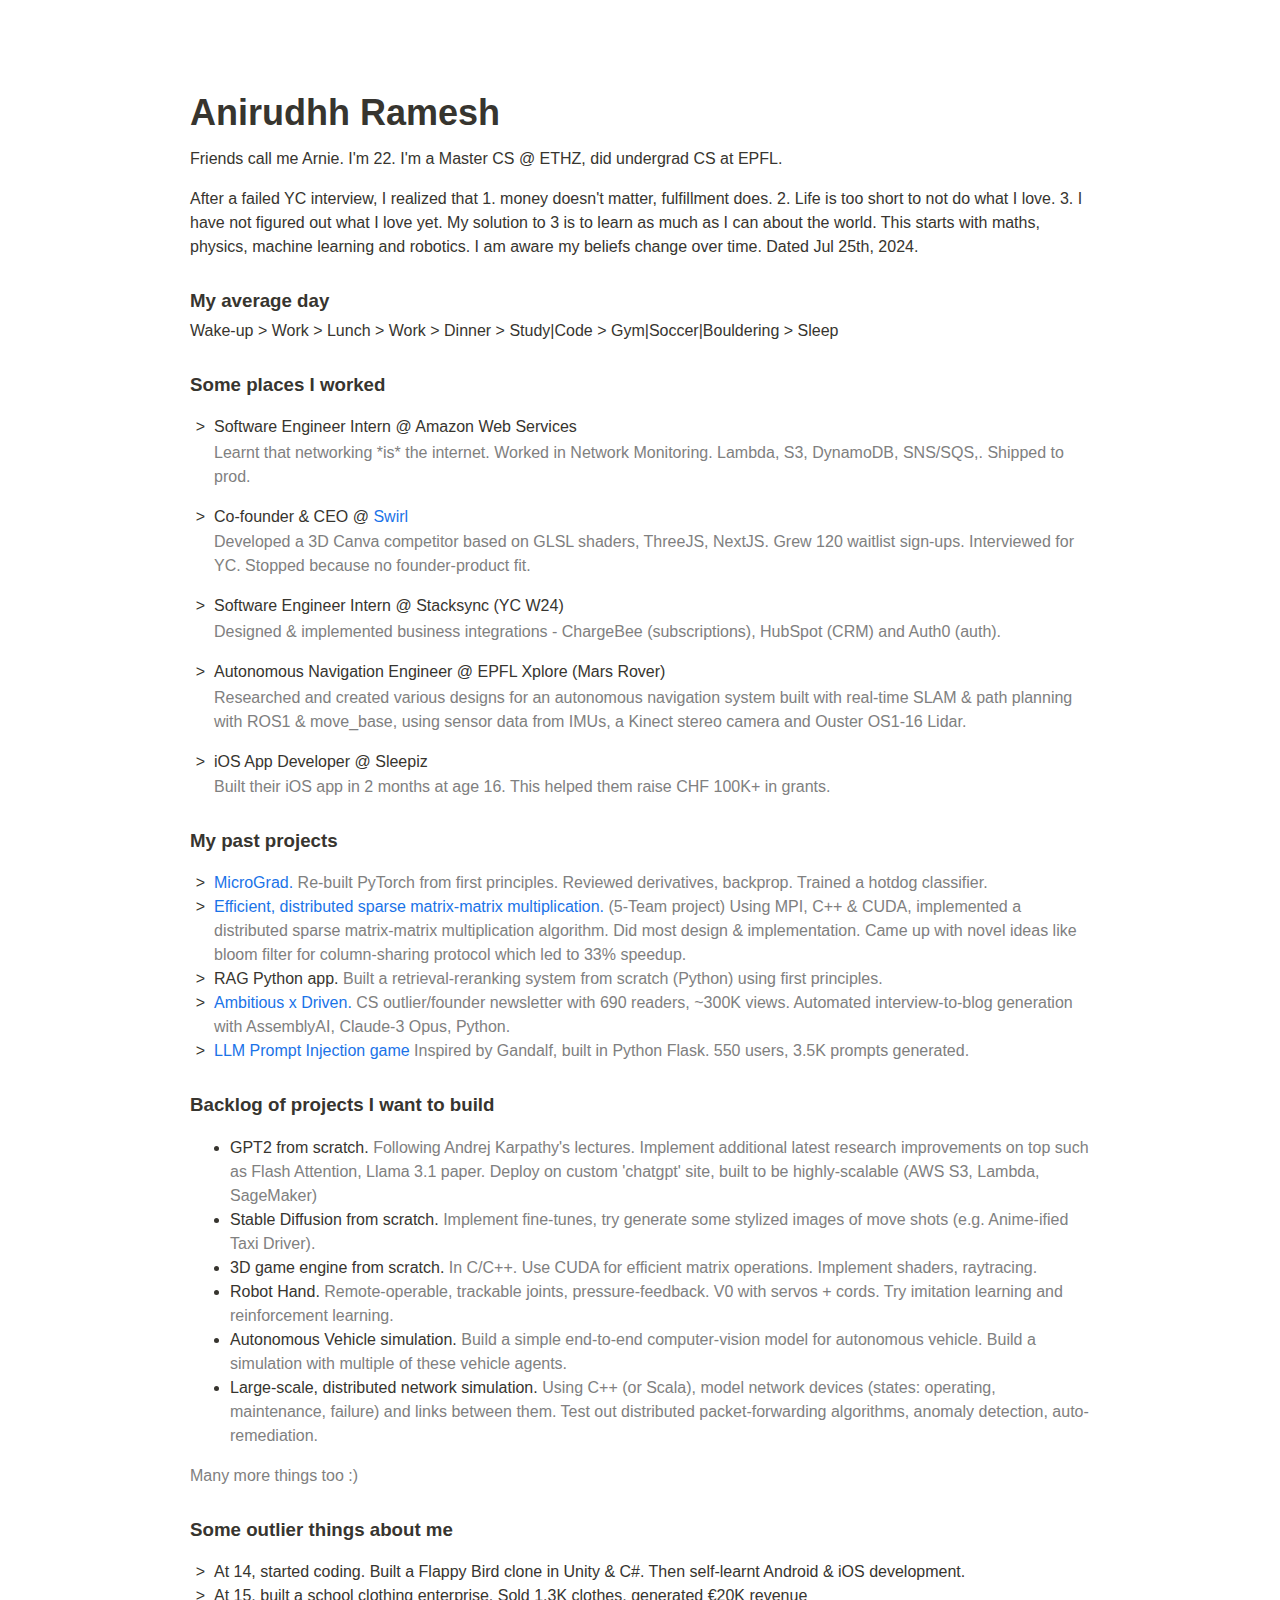
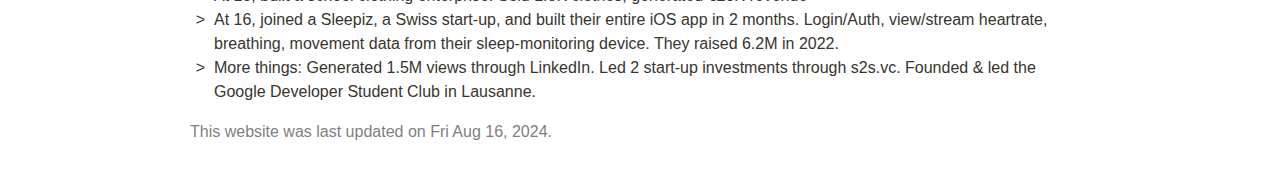
==== index.html @ a03245d8 "Added EPFL Xplore Autonomous Navigation Experience" ====
<!DOCTYPE html>
<html lang="en">
  <head>
    <meta charset="UTF-8">
    <meta name="viewport" content="width=device-width, initial-scale=1.0">
    <title>Arnie's portfolio</title>
    <link href="styles.css" rel="stylesheet">
  </head>
  <body class="container">
    <div class="flex-col">
        <h1>Anirudhh Ramesh</h1>
        <p>Friends call me Arnie. I'm 22. I'm a Master CS @ ETHZ, did undergrad CS at EPFL.</p>
        <p>After a failed YC interview, I realized that 1. money doesn't matter, fulfillment does. 2. Life is too short to not do what I love. 3. I have not figured out what I love yet. My solution to 3 is to learn as much as I can about the world. This starts with maths, physics, machine learning and robotics. I am aware my beliefs change over time. Dated Jul 25th, 2024.</p>
        
        <h3>My average day</h3>
        <p>Wake-up > Work > Lunch > Work > Dinner > Study|Code > Gym|Soccer|Bouldering > Sleep</p>
        
        <h3>Some places I worked</h3>
        <ul class="list-disc">
            <li>Software Engineer Intern @ Amazon Web Services</li>
            <p class="description">Learnt that networking *is* the internet. Worked in Network Monitoring. Lambda, S3, DynamoDB, SNS/SQS,. Shipped to prod.</p>
            
            <li>Co-founder & CEO @ <a href="https://app.swirl.so">Swirl</a></li>
            <p class="description">Developed a 3D Canva competitor based on GLSL shaders, ThreeJS, NextJS. Grew 120 waitlist sign-ups. Interviewed for YC. Stopped because no founder-product fit.</p>
            
            <li>Software Engineer Intern @ Stacksync (YC W24)</li>
            <p class="description">Designed & implemented business integrations - ChargeBee (subscriptions), HubSpot (CRM) and Auth0 (auth).</p>

            <li>Autonomous Navigation Engineer @ EPFL Xplore (Mars Rover)</li>
            <p class="description">Researched and created various designs for an autonomous navigation system built with real-time SLAM & path planning with ROS1 & move_base, using sensor data from IMUs, a Kinect stereo camera and Ouster OS1-16 Lidar.</p>

            <li>iOS App Developer @ Sleepiz </li>
            <p class="description">Built their iOS app in 2 months at age 16. This helped them raise CHF 100K+ in grants.</p>
        </ul>
    
        <h3>My past projects</h3>
        <ul class="list-disc">
            <li><a href="http://github.com/anirudhhramesh/micrograd">MicroGrad.</a> <span class="description">Re-built PyTorch from first principles. Reviewed derivatives, backprop. Trained a hotdog classifier.</span></li>
            <li><a href="https://drive.google.com/file/d/1qopGHeoYPdk5HrGPIBWW9fGWO3MgZnmH/view">Efficient, distributed sparse matrix-matrix multiplication.</a> <span class="description">(5-Team project) Using MPI, C++ & CUDA, implemented a distributed sparse matrix-matrix multiplication algorithm. Did most design & implementation. Came up with novel ideas like bloom filter for column-sharing protocol which led to 33% speedup.</span></li>
            <li>RAG Python app. <span class="description"> Built a retrieval-reranking system from scratch (Python) using first principles.</span></li>
            <li><a href="https://www.ambitiousxdriven.com">Ambitious x Driven.</a> <span class="description"> CS outlier/founder newsletter with 690 readers, ~300K views. Automated interview-to-blog generation with AssemblyAI, Claude-3 Opus, Python.</span></li>
            <li> <a href="http://gandalf-v2-cae5533834d4.herokuapp.com">LLM Prompt Injection game</a> <span class="description">Inspired by Gandalf, built in Python Flask. 550 users, 3.5K prompts generated.</span></li>
        </ul>

        <h3>Backlog of projects I want to build</h3>
        <ul>
          <li>GPT2 from scratch. <span class="description">Following Andrej Karpathy's lectures. Implement additional latest research improvements on top such as Flash Attention, Llama 3.1 paper. Deploy on custom 'chatgpt' site, built to be highly-scalable (AWS S3, Lambda, SageMaker)</span></li>
          <li>Stable Diffusion from scratch. <span class="description">Implement fine-tunes, try generate some stylized images of move shots (e.g. Anime-ified Taxi Driver).</span></li>
          <li>3D game engine from scratch. <span class="description">In C/C++. Use CUDA for efficient matrix operations. Implement shaders, raytracing.</span></li>
          <li>Robot Hand. <span class="description">Remote-operable, trackable joints, pressure-feedback. V0 with servos + cords. Try imitation learning and reinforcement learning.</span></li>
          <li>Autonomous Vehicle simulation. <span class="description">Build a simple end-to-end computer-vision model for autonomous vehicle. Build a simulation with multiple of these vehicle agents.</span></li>
          <li>Large-scale, distributed network simulation. <span class="description">Using C++ (or Scala), model network devices (states: operating, maintenance, failure) and links between them. Test out distributed packet-forwarding algorithms, anomaly detection, auto-remediation.</span></li>
        </ul>
        <p class="description">Many more things too :)</p>

        <h3>Some outlier things about me</h3>
        <ul class="list-disc">
            <li>At 14, started coding. Built a Flappy Bird clone in Unity & C#. Then self-learnt Android & iOS development.</li>
            <li>At 15, built a school clothing enterprise. Sold 1.3K clothes, generated €20K revenue</li>
            <li>At 16, joined a Sleepiz, a Swiss start-up, and built their entire iOS app in 2 months. Login/Auth, view/stream heartrate, breathing, movement data from their sleep-monitoring device. They raised 6.2M in 2022.</li>
            <li>More things: Generated 1.5M views through LinkedIn. Led 2 start-up investments through s2s.vc. Founded & led the Google Developer Student Club in Lausanne.</li>
        </ul>
        <p class="description">This website was last updated on Fri Aug 16, 2024.</p>
    </div>

  </body>
</html>
---- styles.css ----
/* Base styles */
body {
    font-family: -apple-system, BlinkMacSystemFont, 'Segoe UI', 'Roboto', 'Helvetica', 'Arial', sans-serif;
    color: #37352f;
    background-color: #ffffff;
    line-height: 1.5;
    margin: 0;
    padding: 0;
}

.container {
    max-width: 900px;
    margin: 0 auto;
    padding: 2rem;
}

/* Typography */
h1, h2, h3, h4, h5, h6 {
    margin-top: 1.5em;
    margin-bottom: 0.2em; /* Reduced from 0.3em */
    font-weight: 600;
}

h1 {
    font-size: 2.25rem;
}

p {
    margin-top: 0.1em; /* Reduced from 0.2em */
    margin-bottom: 1em;
}

/* Lists */
ul, ol {
    margin-bottom: 1em;
}

.list-disc {
    list-style-type: '>  ';
    padding-left: 1.5rem;
}

/* Links */
a {
    color: #1a73e8;
    text-decoration: none;
}

a:hover {
    text-decoration: underline;
}

/* Spacing */
.mt-4 {
    margin-top: 1rem;
}

/* Custom styles */
.flex {
    display: flex;
}

.flex-col {
    flex-direction: column;
}

.items-left {
    align-items: flex-start;
}

.justify-center {
    justify-content: center;
}

/* Text styles */
.text-2xl {
    font-size: 1.5rem;
}

.font-bold {
    font-weight: 700;
}

/* Description style */
.description {
    color: #808080; /* Gray color */
}
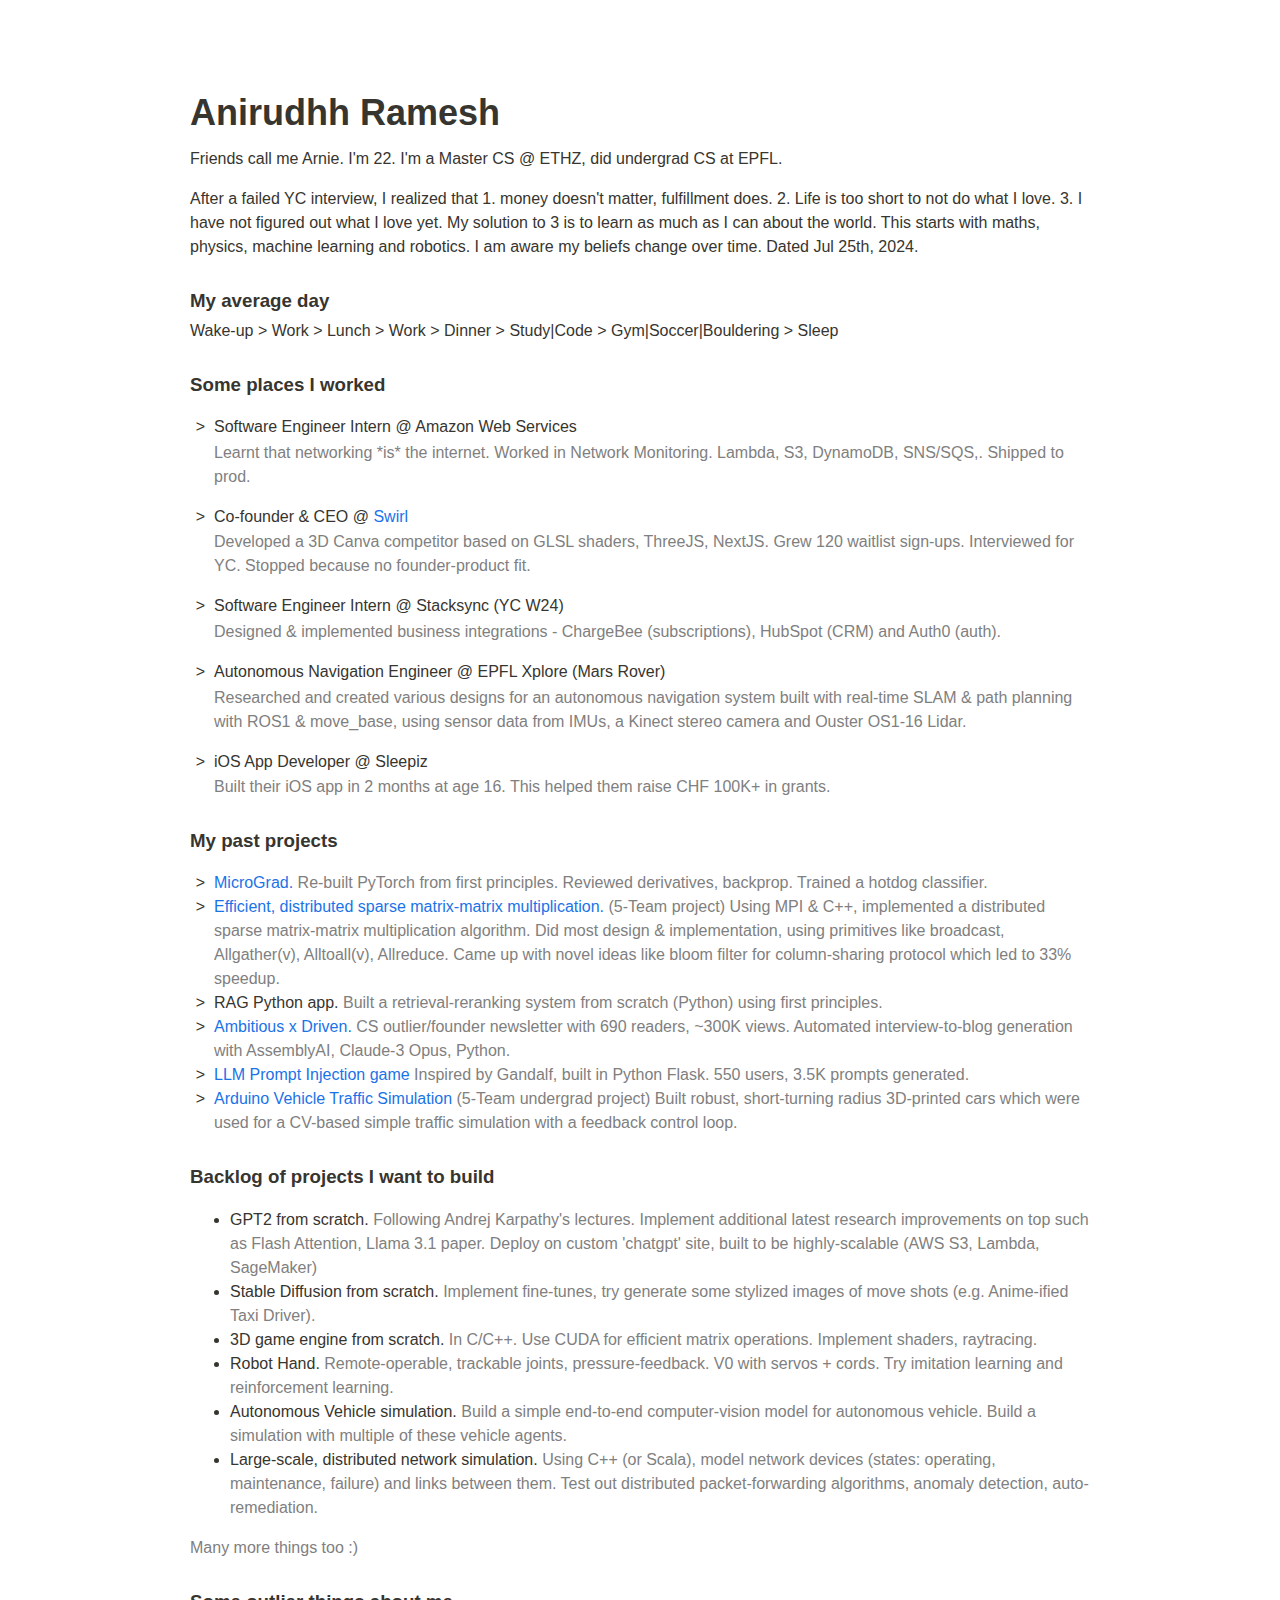
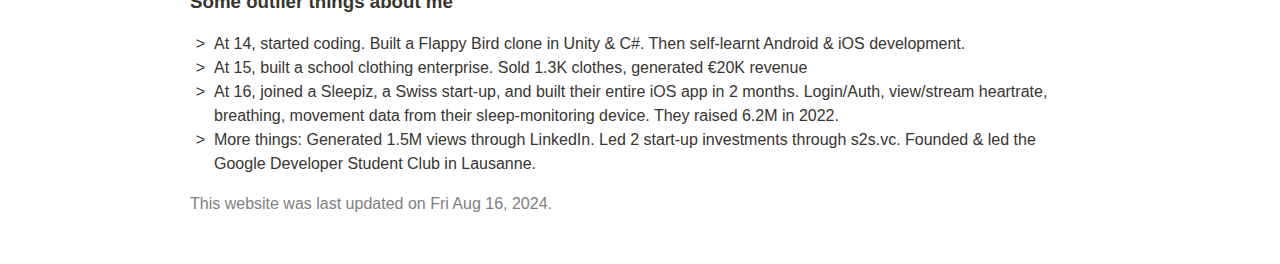
==== commit fa98e447: "Added traffic simulation project" ====
--- a/index.html
+++ b/index.html
@@ -36,10 +36,11 @@
         <h3>My past projects</h3>
         <ul class="list-disc">
             <li><a href="http://github.com/anirudhhramesh/micrograd">MicroGrad.</a> <span class="description">Re-built PyTorch from first principles. Reviewed derivatives, backprop. Trained a hotdog classifier.</span></li>
-            <li><a href="https://drive.google.com/file/d/1qopGHeoYPdk5HrGPIBWW9fGWO3MgZnmH/view">Efficient, distributed sparse matrix-matrix multiplication.</a> <span class="description">(5-Team project) Using MPI, C++ & CUDA, implemented a distributed sparse matrix-matrix multiplication algorithm. Did most design & implementation. Came up with novel ideas like bloom filter for column-sharing protocol which led to 33% speedup.</span></li>
+            <li><a href="https://drive.google.com/file/d/1qopGHeoYPdk5HrGPIBWW9fGWO3MgZnmH/view">Efficient, distributed sparse matrix-matrix multiplication.</a> <span class="description">(5-Team project) Using MPI & C++, implemented a distributed sparse matrix-matrix multiplication algorithm. Did most design & implementation, using primitives like broadcast, Allgather(v), Alltoall(v), Allreduce. Came up with novel ideas like bloom filter for column-sharing protocol which led to 33% speedup.</span></li>
             <li>RAG Python app. <span class="description"> Built a retrieval-reranking system from scratch (Python) using first principles.</span></li>
             <li><a href="https://www.ambitiousxdriven.com">Ambitious x Driven.</a> <span class="description"> CS outlier/founder newsletter with 690 readers, ~300K views. Automated interview-to-blog generation with AssemblyAI, Claude-3 Opus, Python.</span></li>
-            <li> <a href="http://gandalf-v2-cae5533834d4.herokuapp.com">LLM Prompt Injection game</a> <span class="description">Inspired by Gandalf, built in Python Flask. 550 users, 3.5K prompts generated.</span></li>
+            <li><a href="http://gandalf-v2-cae5533834d4.herokuapp.com">LLM Prompt Injection game</a> <span class="description">Inspired by Gandalf, built in Python Flask. 550 users, 3.5K prompts generated.</span></li>
+            <li><a href="https://github.com/AnirudhhRamesh/Intelligent-Traffic-Backend">Arduino Vehicle Traffic Simulation</a> <span class="description">(5-Team undergrad project) Built robust, short-turning radius 3D-printed cars which were used for a CV-based simple traffic simulation with a feedback control loop.</span></li>
         </ul>
 
         <h3>Backlog of projects I want to build</h3>
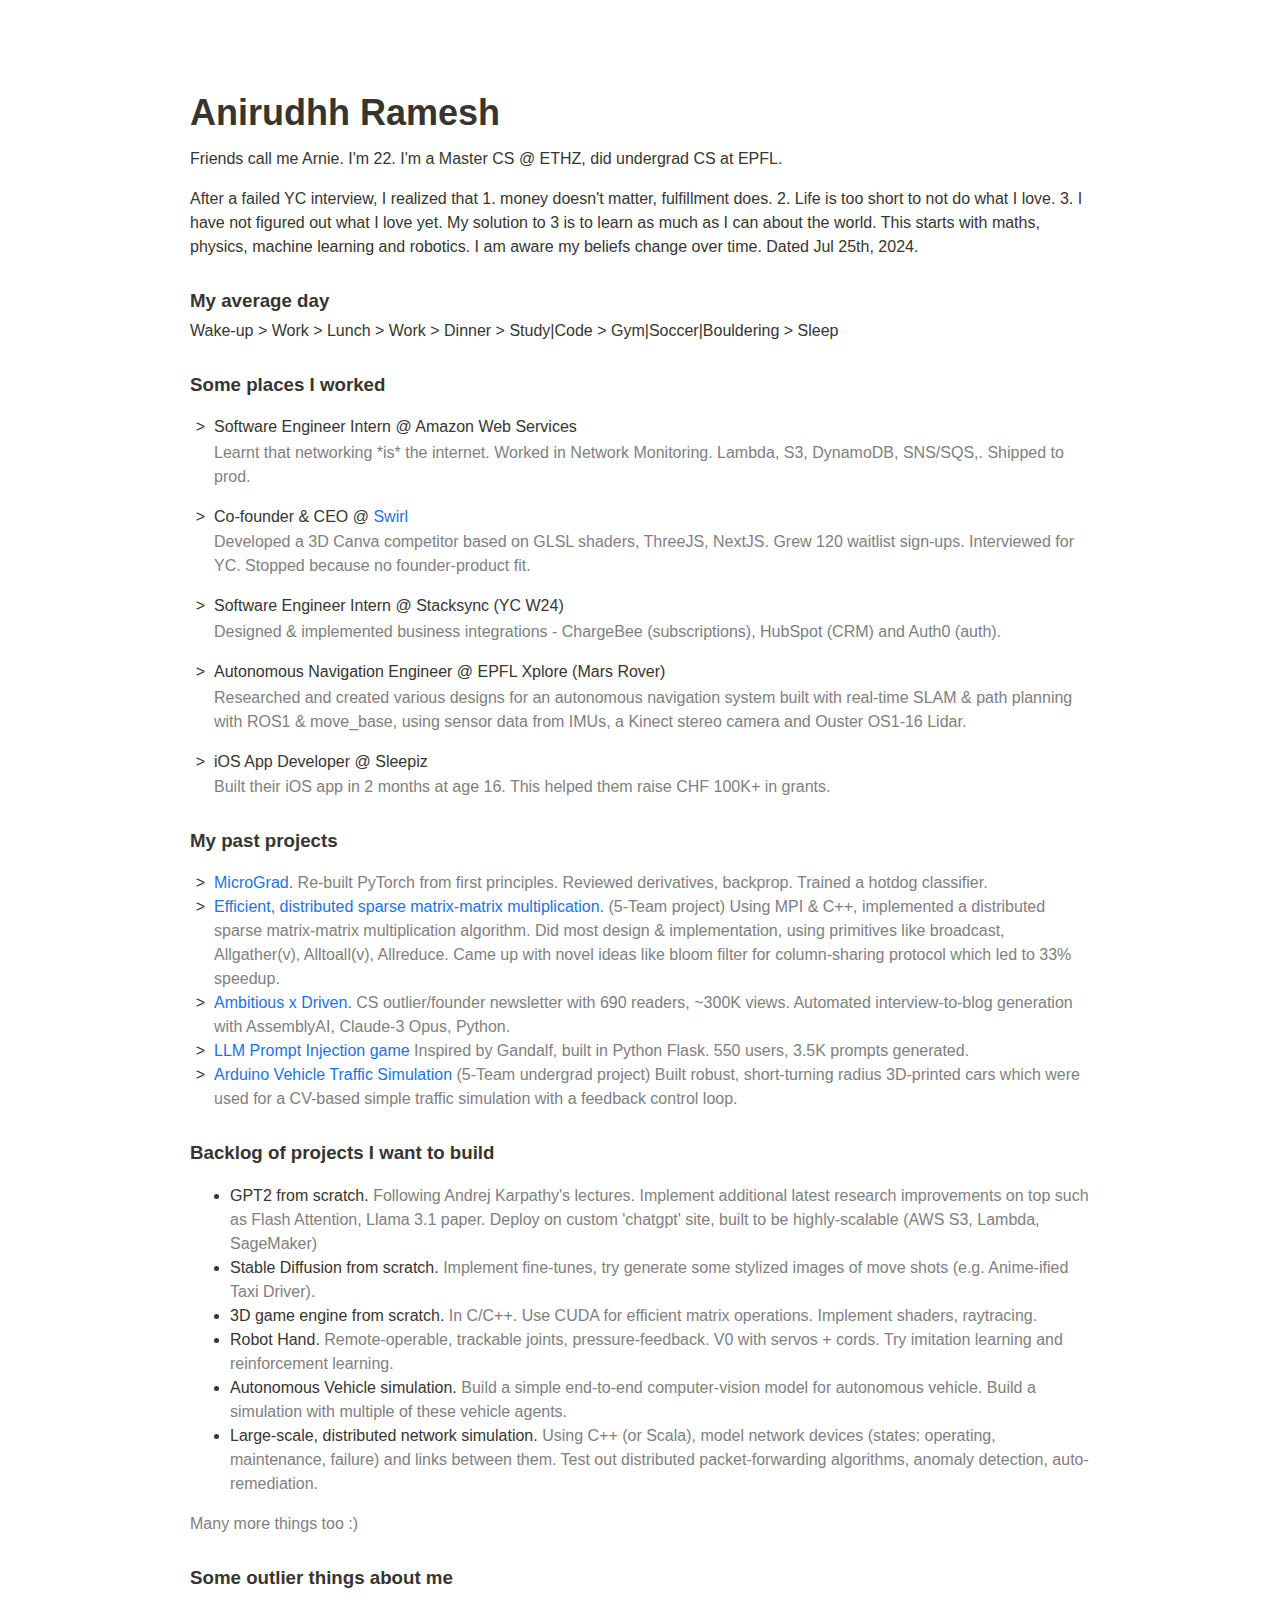
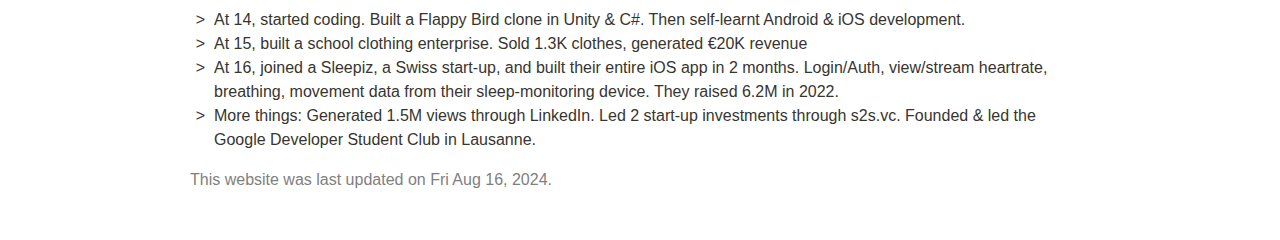
==== commit ebfa22bf: "Removed RAG project" ====
--- a/index.html
+++ b/index.html
@@ -37,7 +37,6 @@
         <ul class="list-disc">
             <li><a href="http://github.com/anirudhhramesh/micrograd">MicroGrad.</a> <span class="description">Re-built PyTorch from first principles. Reviewed derivatives, backprop. Trained a hotdog classifier.</span></li>
             <li><a href="https://drive.google.com/file/d/1qopGHeoYPdk5HrGPIBWW9fGWO3MgZnmH/view">Efficient, distributed sparse matrix-matrix multiplication.</a> <span class="description">(5-Team project) Using MPI & C++, implemented a distributed sparse matrix-matrix multiplication algorithm. Did most design & implementation, using primitives like broadcast, Allgather(v), Alltoall(v), Allreduce. Came up with novel ideas like bloom filter for column-sharing protocol which led to 33% speedup.</span></li>
-            <li>RAG Python app. <span class="description"> Built a retrieval-reranking system from scratch (Python) using first principles.</span></li>
             <li><a href="https://www.ambitiousxdriven.com">Ambitious x Driven.</a> <span class="description"> CS outlier/founder newsletter with 690 readers, ~300K views. Automated interview-to-blog generation with AssemblyAI, Claude-3 Opus, Python.</span></li>
             <li><a href="http://gandalf-v2-cae5533834d4.herokuapp.com">LLM Prompt Injection game</a> <span class="description">Inspired by Gandalf, built in Python Flask. 550 users, 3.5K prompts generated.</span></li>
             <li><a href="https://github.com/AnirudhhRamesh/Intelligent-Traffic-Backend">Arduino Vehicle Traffic Simulation</a> <span class="description">(5-Team undergrad project) Built robust, short-turning radius 3D-printed cars which were used for a CV-based simple traffic simulation with a feedback control loop.</span></li>
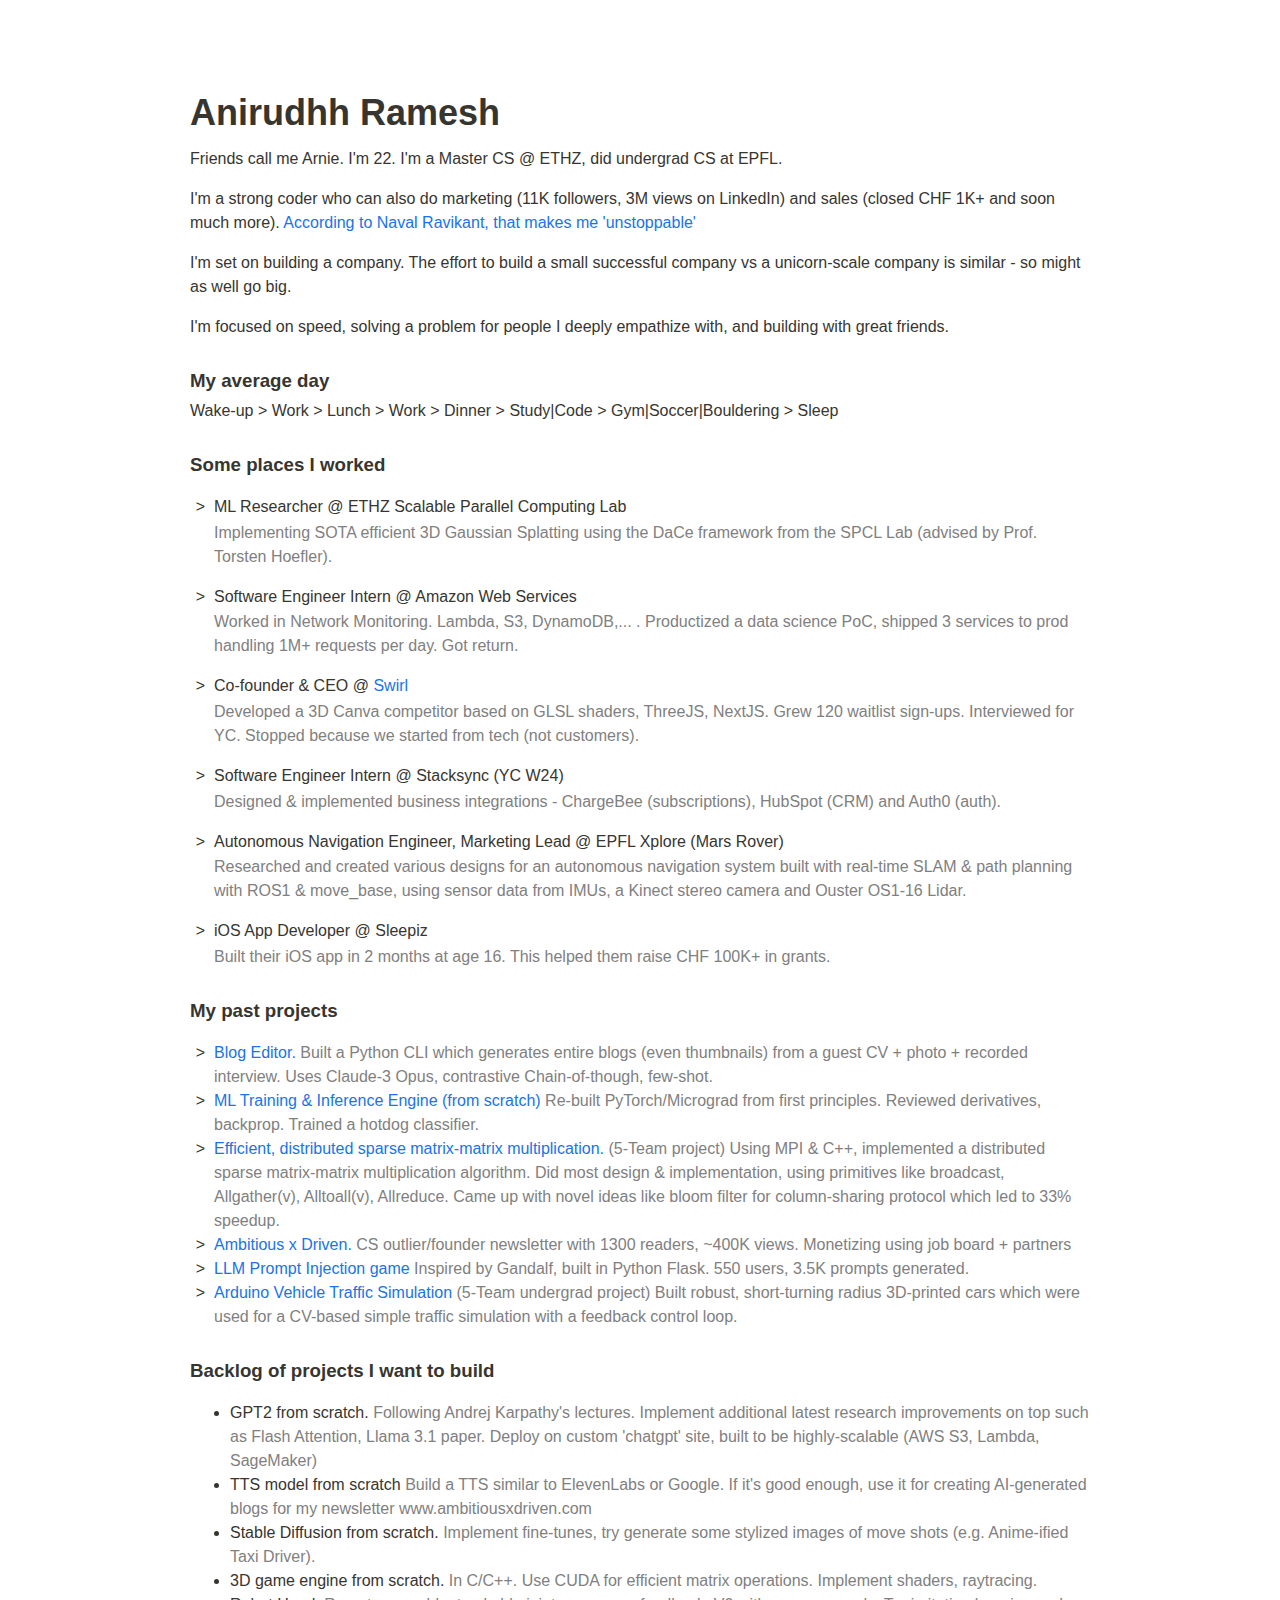
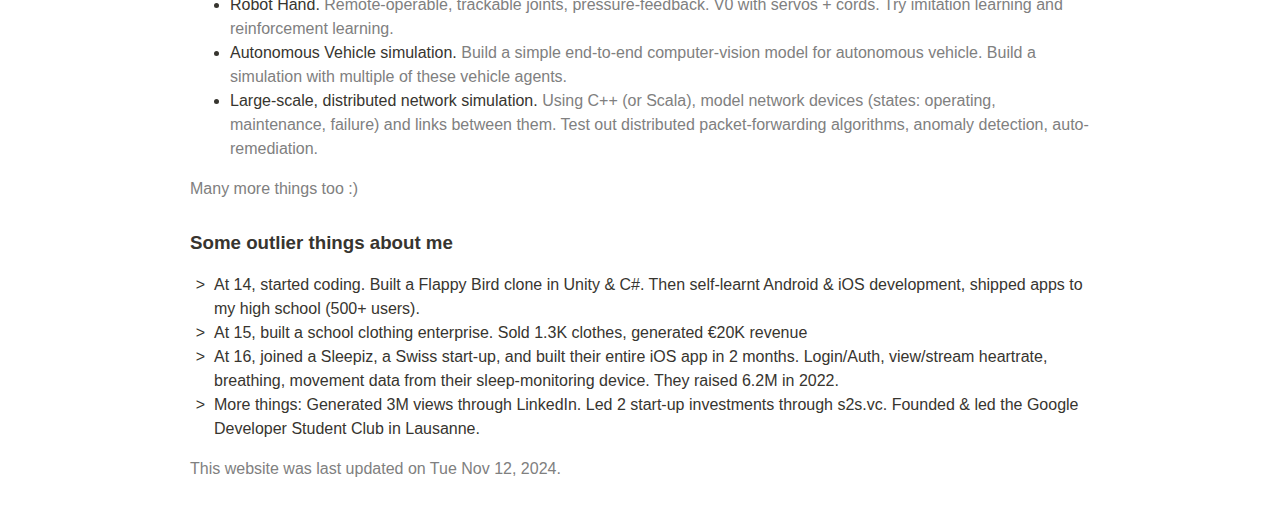
==== commit 784f09f8: "Update website with SPCL, BlogWriter, updated blog stats" ====
--- a/index.html
+++ b/index.html
@@ -10,23 +10,28 @@
     <div class="flex-col">
         <h1>Anirudhh Ramesh</h1>
         <p>Friends call me Arnie. I'm 22. I'm a Master CS @ ETHZ, did undergrad CS at EPFL.</p>
-        <p>After a failed YC interview, I realized that 1. money doesn't matter, fulfillment does. 2. Life is too short to not do what I love. 3. I have not figured out what I love yet. My solution to 3 is to learn as much as I can about the world. This starts with maths, physics, machine learning and robotics. I am aware my beliefs change over time. Dated Jul 25th, 2024.</p>
+        <p>I'm a strong coder who can also do marketing (11K followers, 3M views on LinkedIn) and sales (closed CHF 1K+ and soon much more). <a href="https://nav.al/build-sell">According to Naval Ravikant, that makes me 'unstoppable'</a></p>
+        <p>I'm set on building a company. The effort to build a small successful company vs a unicorn-scale company is similar - so might as well go big.</p> 
+        <p>I'm focused on speed, solving a problem for people I deeply empathize with, and building with great friends.</p>
         
         <h3>My average day</h3>
         <p>Wake-up > Work > Lunch > Work > Dinner > Study|Code > Gym|Soccer|Bouldering > Sleep</p>
         
         <h3>Some places I worked</h3>
         <ul class="list-disc">
+            <li>ML Researcher @ ETHZ Scalable Parallel Computing Lab</li>
+            <p class="description">Implementing SOTA efficient 3D Gaussian Splatting using the DaCe framework from the SPCL Lab (advised by Prof. Torsten Hoefler).</p>
+          
             <li>Software Engineer Intern @ Amazon Web Services</li>
-            <p class="description">Learnt that networking *is* the internet. Worked in Network Monitoring. Lambda, S3, DynamoDB, SNS/SQS,. Shipped to prod.</p>
+            <p class="description">Worked in Network Monitoring. Lambda, S3, DynamoDB,... . Productized a data science PoC, shipped 3 services to prod handling 1M+ requests per day. Got return.</p>
             
             <li>Co-founder & CEO @ <a href="https://app.swirl.so">Swirl</a></li>
-            <p class="description">Developed a 3D Canva competitor based on GLSL shaders, ThreeJS, NextJS. Grew 120 waitlist sign-ups. Interviewed for YC. Stopped because no founder-product fit.</p>
+            <p class="description">Developed a 3D Canva competitor based on GLSL shaders, ThreeJS, NextJS. Grew 120 waitlist sign-ups. Interviewed for YC. Stopped because we started from tech (not customers).</p>
             
             <li>Software Engineer Intern @ Stacksync (YC W24)</li>
             <p class="description">Designed & implemented business integrations - ChargeBee (subscriptions), HubSpot (CRM) and Auth0 (auth).</p>
 
-            <li>Autonomous Navigation Engineer @ EPFL Xplore (Mars Rover)</li>
+            <li>Autonomous Navigation Engineer, Marketing Lead @ EPFL Xplore (Mars Rover)</li>
             <p class="description">Researched and created various designs for an autonomous navigation system built with real-time SLAM & path planning with ROS1 & move_base, using sensor data from IMUs, a Kinect stereo camera and Ouster OS1-16 Lidar.</p>
 
             <li>iOS App Developer @ Sleepiz </li>
@@ -35,9 +40,10 @@
     
         <h3>My past projects</h3>
         <ul class="list-disc">
-            <li><a href="http://github.com/anirudhhramesh/micrograd">MicroGrad.</a> <span class="description">Re-built PyTorch from first principles. Reviewed derivatives, backprop. Trained a hotdog classifier.</span></li>
+            <li><a href="https://github.com/AnirudhhRamesh/BlogEditor">Blog Editor.</a> <span class="description">Built a Python CLI which generates entire blogs (even thumbnails) from a guest CV + photo + recorded interview. Uses Claude-3 Opus, contrastive Chain-of-though, few-shot.</span></li>
+            <li><a href="http://github.com/anirudhhramesh/micrograd">ML Training & Inference Engine (from scratch)</a> <span class="description">Re-built PyTorch/Micrograd from first principles. Reviewed derivatives, backprop. Trained a hotdog classifier.</span></li>
             <li><a href="https://drive.google.com/file/d/1qopGHeoYPdk5HrGPIBWW9fGWO3MgZnmH/view">Efficient, distributed sparse matrix-matrix multiplication.</a> <span class="description">(5-Team project) Using MPI & C++, implemented a distributed sparse matrix-matrix multiplication algorithm. Did most design & implementation, using primitives like broadcast, Allgather(v), Alltoall(v), Allreduce. Came up with novel ideas like bloom filter for column-sharing protocol which led to 33% speedup.</span></li>
-            <li><a href="https://www.ambitiousxdriven.com">Ambitious x Driven.</a> <span class="description"> CS outlier/founder newsletter with 690 readers, ~300K views. Automated interview-to-blog generation with AssemblyAI, Claude-3 Opus, Python.</span></li>
+            <li><a href="https://www.ambitiousxdriven.com">Ambitious x Driven.</a> <span class="description"> CS outlier/founder newsletter with 1300 readers, ~400K views. Monetizing using job board + partners</span></li>
             <li><a href="http://gandalf-v2-cae5533834d4.herokuapp.com">LLM Prompt Injection game</a> <span class="description">Inspired by Gandalf, built in Python Flask. 550 users, 3.5K prompts generated.</span></li>
             <li><a href="https://github.com/AnirudhhRamesh/Intelligent-Traffic-Backend">Arduino Vehicle Traffic Simulation</a> <span class="description">(5-Team undergrad project) Built robust, short-turning radius 3D-printed cars which were used for a CV-based simple traffic simulation with a feedback control loop.</span></li>
         </ul>
@@ -45,6 +51,7 @@
         <h3>Backlog of projects I want to build</h3>
         <ul>
           <li>GPT2 from scratch. <span class="description">Following Andrej Karpathy's lectures. Implement additional latest research improvements on top such as Flash Attention, Llama 3.1 paper. Deploy on custom 'chatgpt' site, built to be highly-scalable (AWS S3, Lambda, SageMaker)</span></li>
+          <li>TTS model from scratch <span class="description">Build a TTS similar to ElevenLabs or Google. If it's good enough, use it for creating AI-generated blogs for my newsletter www.ambitiousxdriven.com</span></li>
           <li>Stable Diffusion from scratch. <span class="description">Implement fine-tunes, try generate some stylized images of move shots (e.g. Anime-ified Taxi Driver).</span></li>
           <li>3D game engine from scratch. <span class="description">In C/C++. Use CUDA for efficient matrix operations. Implement shaders, raytracing.</span></li>
           <li>Robot Hand. <span class="description">Remote-operable, trackable joints, pressure-feedback. V0 with servos + cords. Try imitation learning and reinforcement learning.</span></li>
@@ -55,13 +62,13 @@
 
         <h3>Some outlier things about me</h3>
         <ul class="list-disc">
-            <li>At 14, started coding. Built a Flappy Bird clone in Unity & C#. Then self-learnt Android & iOS development.</li>
+            <li>At 14, started coding. Built a Flappy Bird clone in Unity & C#. Then self-learnt Android & iOS development, shipped apps to my high school (500+ users).</li>
             <li>At 15, built a school clothing enterprise. Sold 1.3K clothes, generated €20K revenue</li>
             <li>At 16, joined a Sleepiz, a Swiss start-up, and built their entire iOS app in 2 months. Login/Auth, view/stream heartrate, breathing, movement data from their sleep-monitoring device. They raised 6.2M in 2022.</li>
-            <li>More things: Generated 1.5M views through LinkedIn. Led 2 start-up investments through s2s.vc. Founded & led the Google Developer Student Club in Lausanne.</li>
+            <li>More things: Generated 3M views through LinkedIn. Led 2 start-up investments through s2s.vc. Founded & led the Google Developer Student Club in Lausanne.</li>
         </ul>
-        <p class="description">This website was last updated on Fri Aug 16, 2024.</p>
+        <p class="description">This website was last updated on Tue Nov 12, 2024.</p>
     </div>
 
   </body>
-</html>+</html>
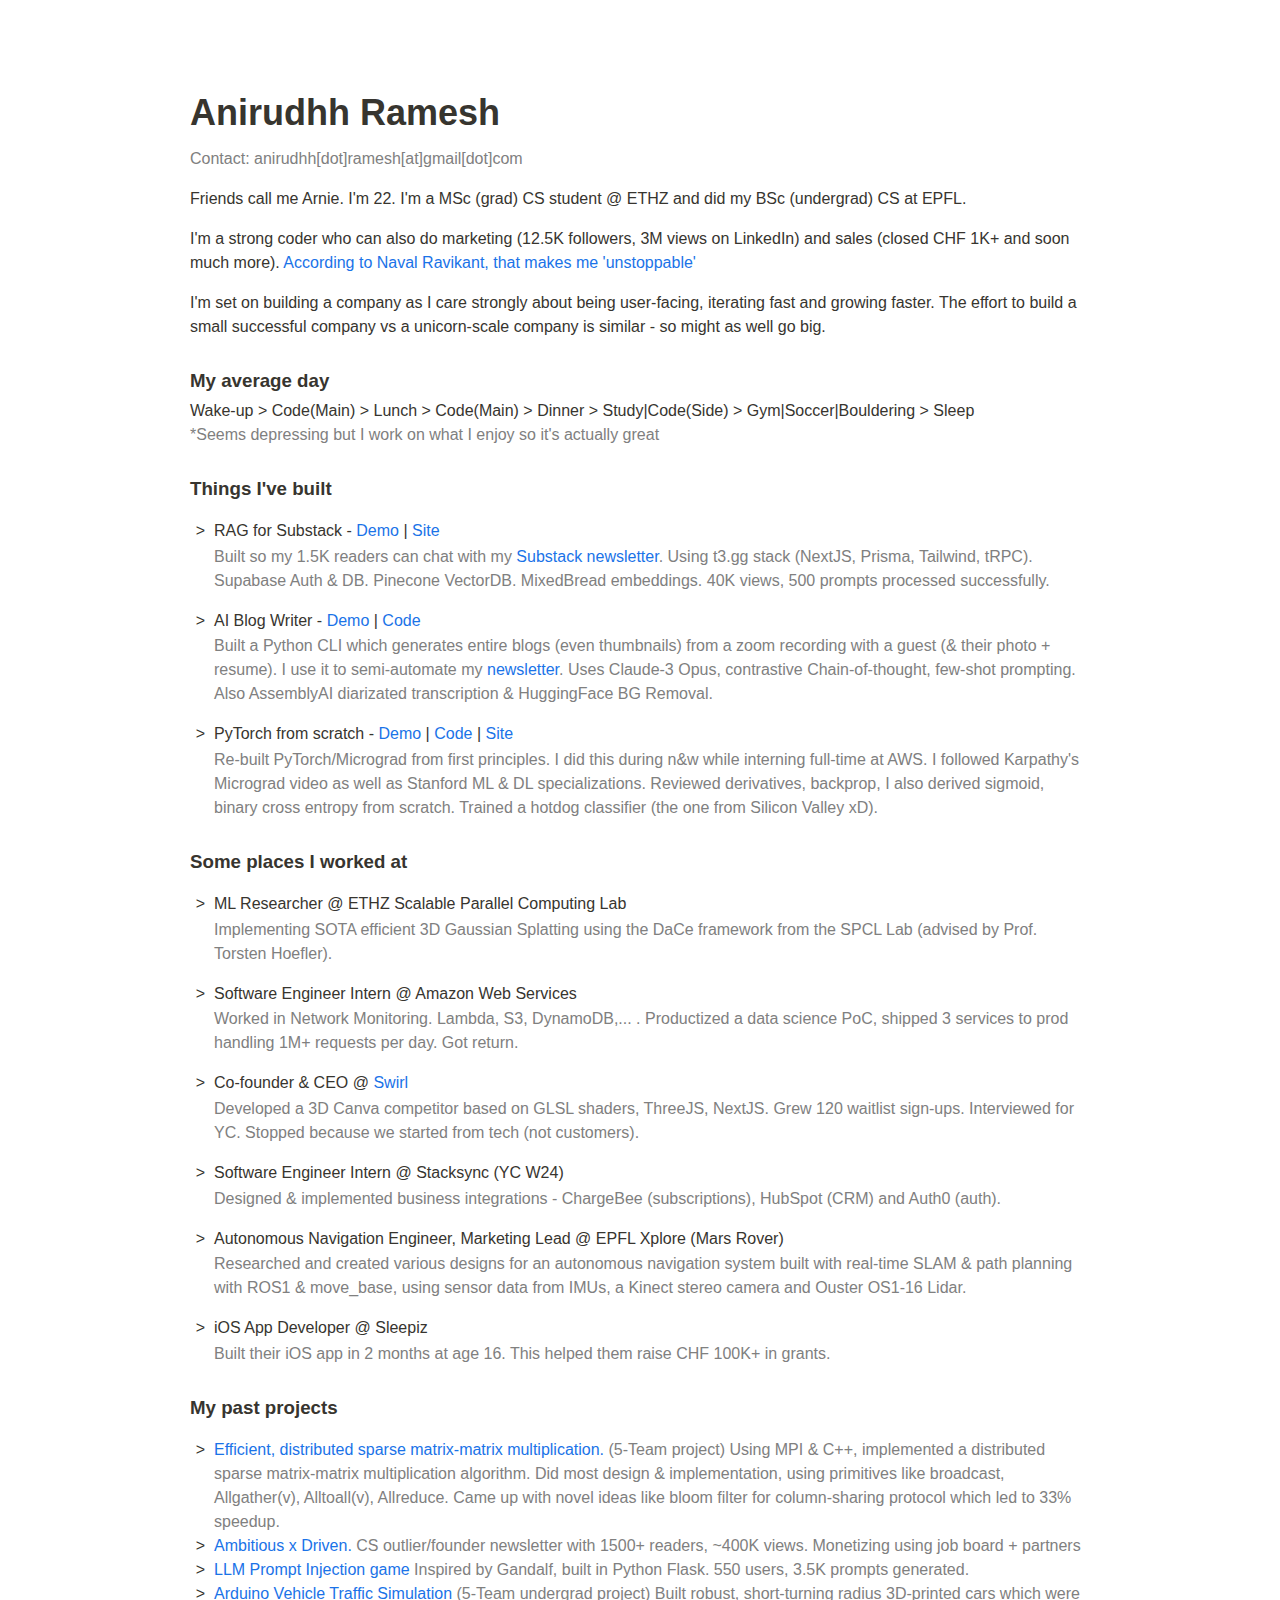
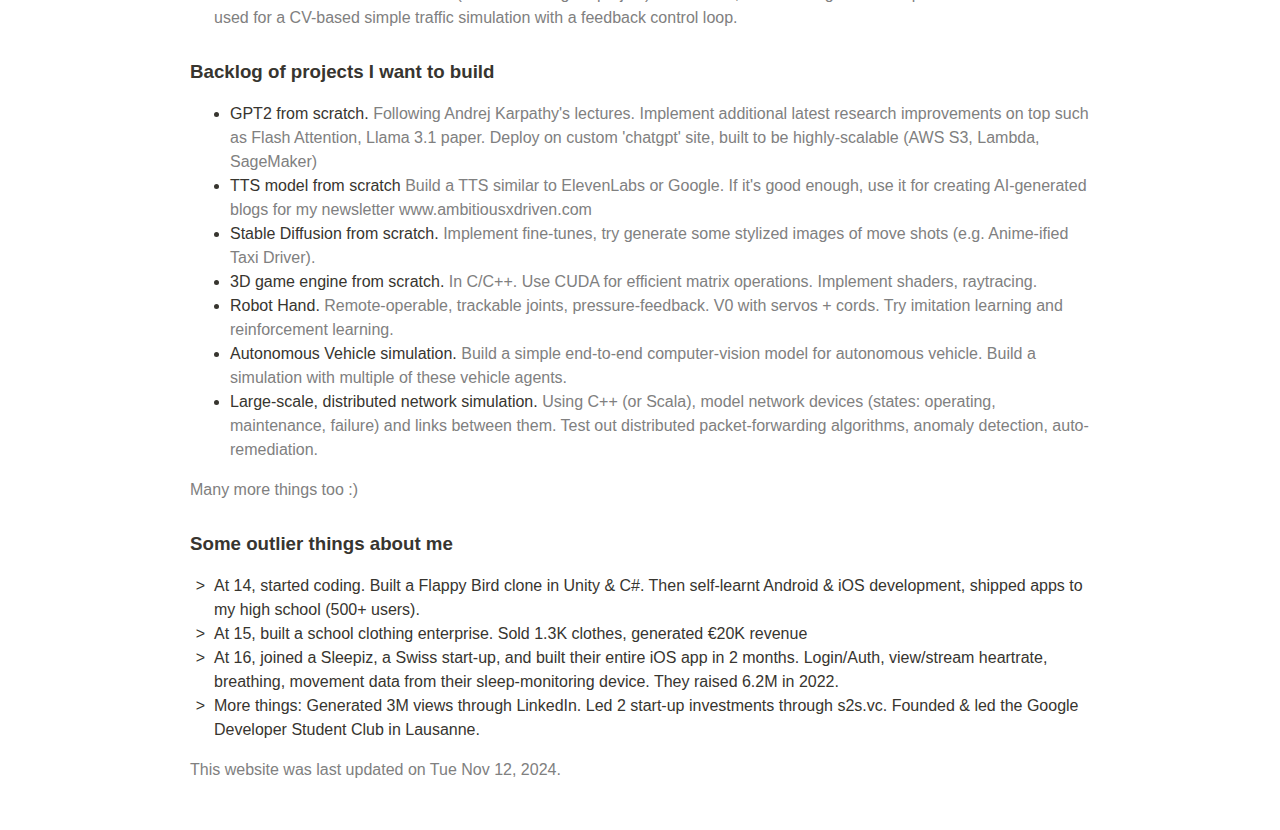
==== commit b6ca1264: "Added RAG Project" ====
--- a/index.html
+++ b/index.html
@@ -1,74 +1,277 @@
 <!DOCTYPE html>
 <html lang="en">
   <head>
-    <meta charset="UTF-8">
-    <meta name="viewport" content="width=device-width, initial-scale=1.0">
+    <meta charset="UTF-8" />
+    <meta name="viewport" content="width=device-width, initial-scale=1.0" />
     <title>Arnie's portfolio</title>
-    <link href="styles.css" rel="stylesheet">
+    <link href="styles.css" rel="stylesheet" />
   </head>
   <body class="container">
     <div class="flex-col">
-        <h1>Anirudhh Ramesh</h1>
-        <p>Friends call me Arnie. I'm 22. I'm a Master CS @ ETHZ, did undergrad CS at EPFL.</p>
-        <p>I'm a strong coder who can also do marketing (11K followers, 3M views on LinkedIn) and sales (closed CHF 1K+ and soon much more). <a href="https://nav.al/build-sell">According to Naval Ravikant, that makes me 'unstoppable'</a></p>
-        <p>I'm set on building a company. The effort to build a small successful company vs a unicorn-scale company is similar - so might as well go big.</p> 
-        <p>I'm focused on speed, solving a problem for people I deeply empathize with, and building with great friends.</p>
-        
-        <h3>My average day</h3>
-        <p>Wake-up > Work > Lunch > Work > Dinner > Study|Code > Gym|Soccer|Bouldering > Sleep</p>
-        
-        <h3>Some places I worked</h3>
-        <ul class="list-disc">
-            <li>ML Researcher @ ETHZ Scalable Parallel Computing Lab</li>
-            <p class="description">Implementing SOTA efficient 3D Gaussian Splatting using the DaCe framework from the SPCL Lab (advised by Prof. Torsten Hoefler).</p>
-          
-            <li>Software Engineer Intern @ Amazon Web Services</li>
-            <p class="description">Worked in Network Monitoring. Lambda, S3, DynamoDB,... . Productized a data science PoC, shipped 3 services to prod handling 1M+ requests per day. Got return.</p>
-            
-            <li>Co-founder & CEO @ <a href="https://app.swirl.so">Swirl</a></li>
-            <p class="description">Developed a 3D Canva competitor based on GLSL shaders, ThreeJS, NextJS. Grew 120 waitlist sign-ups. Interviewed for YC. Stopped because we started from tech (not customers).</p>
-            
-            <li>Software Engineer Intern @ Stacksync (YC W24)</li>
-            <p class="description">Designed & implemented business integrations - ChargeBee (subscriptions), HubSpot (CRM) and Auth0 (auth).</p>
-
-            <li>Autonomous Navigation Engineer, Marketing Lead @ EPFL Xplore (Mars Rover)</li>
-            <p class="description">Researched and created various designs for an autonomous navigation system built with real-time SLAM & path planning with ROS1 & move_base, using sensor data from IMUs, a Kinect stereo camera and Ouster OS1-16 Lidar.</p>
-
-            <li>iOS App Developer @ Sleepiz </li>
-            <p class="description">Built their iOS app in 2 months at age 16. This helped them raise CHF 100K+ in grants.</p>
-        </ul>
-    
-        <h3>My past projects</h3>
-        <ul class="list-disc">
-            <li><a href="https://github.com/AnirudhhRamesh/BlogEditor">Blog Editor.</a> <span class="description">Built a Python CLI which generates entire blogs (even thumbnails) from a guest CV + photo + recorded interview. Uses Claude-3 Opus, contrastive Chain-of-though, few-shot.</span></li>
-            <li><a href="http://github.com/anirudhhramesh/micrograd">ML Training & Inference Engine (from scratch)</a> <span class="description">Re-built PyTorch/Micrograd from first principles. Reviewed derivatives, backprop. Trained a hotdog classifier.</span></li>
-            <li><a href="https://drive.google.com/file/d/1qopGHeoYPdk5HrGPIBWW9fGWO3MgZnmH/view">Efficient, distributed sparse matrix-matrix multiplication.</a> <span class="description">(5-Team project) Using MPI & C++, implemented a distributed sparse matrix-matrix multiplication algorithm. Did most design & implementation, using primitives like broadcast, Allgather(v), Alltoall(v), Allreduce. Came up with novel ideas like bloom filter for column-sharing protocol which led to 33% speedup.</span></li>
-            <li><a href="https://www.ambitiousxdriven.com">Ambitious x Driven.</a> <span class="description"> CS outlier/founder newsletter with 1300 readers, ~400K views. Monetizing using job board + partners</span></li>
-            <li><a href="http://gandalf-v2-cae5533834d4.herokuapp.com">LLM Prompt Injection game</a> <span class="description">Inspired by Gandalf, built in Python Flask. 550 users, 3.5K prompts generated.</span></li>
-            <li><a href="https://github.com/AnirudhhRamesh/Intelligent-Traffic-Backend">Arduino Vehicle Traffic Simulation</a> <span class="description">(5-Team undergrad project) Built robust, short-turning radius 3D-printed cars which were used for a CV-based simple traffic simulation with a feedback control loop.</span></li>
-        </ul>
-
-        <h3>Backlog of projects I want to build</h3>
-        <ul>
-          <li>GPT2 from scratch. <span class="description">Following Andrej Karpathy's lectures. Implement additional latest research improvements on top such as Flash Attention, Llama 3.1 paper. Deploy on custom 'chatgpt' site, built to be highly-scalable (AWS S3, Lambda, SageMaker)</span></li>
-          <li>TTS model from scratch <span class="description">Build a TTS similar to ElevenLabs or Google. If it's good enough, use it for creating AI-generated blogs for my newsletter www.ambitiousxdriven.com</span></li>
-          <li>Stable Diffusion from scratch. <span class="description">Implement fine-tunes, try generate some stylized images of move shots (e.g. Anime-ified Taxi Driver).</span></li>
-          <li>3D game engine from scratch. <span class="description">In C/C++. Use CUDA for efficient matrix operations. Implement shaders, raytracing.</span></li>
-          <li>Robot Hand. <span class="description">Remote-operable, trackable joints, pressure-feedback. V0 with servos + cords. Try imitation learning and reinforcement learning.</span></li>
-          <li>Autonomous Vehicle simulation. <span class="description">Build a simple end-to-end computer-vision model for autonomous vehicle. Build a simulation with multiple of these vehicle agents.</span></li>
-          <li>Large-scale, distributed network simulation. <span class="description">Using C++ (or Scala), model network devices (states: operating, maintenance, failure) and links between them. Test out distributed packet-forwarding algorithms, anomaly detection, auto-remediation.</span></li>
-        </ul>
-        <p class="description">Many more things too :)</p>
-
-        <h3>Some outlier things about me</h3>
-        <ul class="list-disc">
-            <li>At 14, started coding. Built a Flappy Bird clone in Unity & C#. Then self-learnt Android & iOS development, shipped apps to my high school (500+ users).</li>
-            <li>At 15, built a school clothing enterprise. Sold 1.3K clothes, generated €20K revenue</li>
-            <li>At 16, joined a Sleepiz, a Swiss start-up, and built their entire iOS app in 2 months. Login/Auth, view/stream heartrate, breathing, movement data from their sleep-monitoring device. They raised 6.2M in 2022.</li>
-            <li>More things: Generated 3M views through LinkedIn. Led 2 start-up investments through s2s.vc. Founded & led the Google Developer Student Club in Lausanne.</li>
-        </ul>
-        <p class="description">This website was last updated on Tue Nov 12, 2024.</p>
+      <h1>Anirudhh Ramesh</h1>
+      <p class="description">Contact: anirudhh[dot]ramesh[at]gmail[dot]com</p>
+      <p>
+        Friends call me Arnie. I'm 22. I'm a MSc (grad) CS student @ ETHZ and
+        did my BSc (undergrad) CS at EPFL.
+      </p>
+      <p>
+        I'm a strong coder who can also do marketing (12.5K followers, 3M views
+        on LinkedIn) and sales (closed CHF 1K+ and soon much more).
+        <a href="https://nav.al/build-sell"
+          >According to Naval Ravikant, that makes me 'unstoppable'</a
+        >
+      </p>
+      <p>
+        I'm set on building a company as I care strongly about being
+        user-facing, iterating fast and growing faster. The effort to build a
+        small successful company vs a unicorn-scale company is similar - so
+        might as well go big.
+      </p>
+
+      <h3>My average day</h3>
+      <p>
+        Wake-up > Code(Main) > Lunch > Code(Main) > Dinner > Study|Code(Side) >
+        Gym|Soccer|Bouldering > Sleep
+        <br />
+        <span class="description"
+          >*Seems depressing but I work on what I enjoy so it's actually
+          great</span
+        >
+      </p>
+
+      <h3>Things I've built</h3>
+      <ul class="list-disc">
+        <li>
+          RAG for Substack -
+          <a
+            href="https://www.linkedin.com/posts/anirudhhramesh_you-can-now-chat-with-exceptional-alumni-activity-7282329172654362624-PXvR"
+            >Demo</a
+          >
+          |
+          <a href="https://blog-chatify.vercel.app">Site</a>
+          <p class="description">
+            Built so my 1.5K readers can chat with my
+            <a href="https://www.ambitiousxdriven.com">Substack newsletter</a>.
+            Using t3.gg stack (NextJS, Prisma, Tailwind, tRPC). Supabase Auth &
+            DB. Pinecone VectorDB. MixedBread embeddings. 40K views, 500 prompts
+            processed successfully.
+          </p>
+        </li>
+
+        <li>
+          AI Blog Writer -
+          <a
+            href="https://www.linkedin.com/posts/anirudhhramesh_ive-fully-automated-my-blog-using-llms-activity-7259137347651301380-Bdir"
+            >Demo</a
+          >
+          |
+          <a href="https://github.com/AnirudhhRamesh/BlogEditor">Code</a>
+          <p class="description">
+            Built a Python CLI which generates entire blogs (even thumbnails)
+            from a zoom recording with a guest (& their photo + resume). I use
+            it to semi-automate my
+            <a href="https://www.ambitiousxdriven.com">newsletter</a>. Uses
+            Claude-3 Opus, contrastive Chain-of-thought, few-shot prompting.
+            Also AssemblyAI diarizated transcription & HuggingFace BG Removal.
+          </p>
+        </li>
+
+        <li>
+          PyTorch from scratch -
+          <a
+            href="https://www.linkedin.com/posts/anirudhhramesh_i-built-a-hotdog-classifier-from-scratch-activity-7229044704598773761-gbzU"
+            >Demo</a
+          >
+          | <a href="http://github.com/anirudhhramesh/micrograd">Code</a> |
+          <a href="https://arnie-hotdog-classifier.streamlit.app">Site</a>
+          <p class="description">
+            Re-built PyTorch/Micrograd from first principles. I did this during
+            n&w while interning full-time at AWS. I followed Karpathy's
+            Micrograd video as well as Stanford ML & DL specializations.
+            Reviewed derivatives, backprop, I also derived sigmoid, binary cross
+            entropy from scratch. Trained a hotdog classifier (the one from
+            Silicon Valley xD).
+          </p>
+        </li>
+      </ul>
+
+      <h3>Some places I worked at</h3>
+      <ul class="list-disc">
+        <li>ML Researcher @ ETHZ Scalable Parallel Computing Lab</li>
+        <p class="description">
+          Implementing SOTA efficient 3D Gaussian Splatting using the DaCe
+          framework from the SPCL Lab (advised by Prof. Torsten Hoefler).
+        </p>
+
+        <li>Software Engineer Intern @ Amazon Web Services</li>
+        <p class="description">
+          Worked in Network Monitoring. Lambda, S3, DynamoDB,... . Productized a
+          data science PoC, shipped 3 services to prod handling 1M+ requests per
+          day. Got return.
+        </p>
+
+        <li>Co-founder & CEO @ <a href="https://app.swirl.so">Swirl</a></li>
+        <p class="description">
+          Developed a 3D Canva competitor based on GLSL shaders, ThreeJS,
+          NextJS. Grew 120 waitlist sign-ups. Interviewed for YC. Stopped
+          because we started from tech (not customers).
+        </p>
+
+        <li>Software Engineer Intern @ Stacksync (YC W24)</li>
+        <p class="description">
+          Designed & implemented business integrations - ChargeBee
+          (subscriptions), HubSpot (CRM) and Auth0 (auth).
+        </p>
+
+        <li>
+          Autonomous Navigation Engineer, Marketing Lead @ EPFL Xplore (Mars
+          Rover)
+        </li>
+        <p class="description">
+          Researched and created various designs for an autonomous navigation
+          system built with real-time SLAM & path planning with ROS1 &
+          move_base, using sensor data from IMUs, a Kinect stereo camera and
+          Ouster OS1-16 Lidar.
+        </p>
+
+        <li>iOS App Developer @ Sleepiz</li>
+        <p class="description">
+          Built their iOS app in 2 months at age 16. This helped them raise CHF
+          100K+ in grants.
+        </p>
+      </ul>
+
+      <h3>My past projects</h3>
+      <ul class="list-disc">
+        <li>
+          <a
+            href="https://drive.google.com/file/d/1qopGHeoYPdk5HrGPIBWW9fGWO3MgZnmH/view"
+            >Efficient, distributed sparse matrix-matrix multiplication.</a
+          >
+          <span class="description"
+            >(5-Team project) Using MPI & C++, implemented a distributed sparse
+            matrix-matrix multiplication algorithm. Did most design &
+            implementation, using primitives like broadcast, Allgather(v),
+            Alltoall(v), Allreduce. Came up with novel ideas like bloom filter
+            for column-sharing protocol which led to 33% speedup.</span
+          >
+        </li>
+        <li>
+          <a href="https://www.ambitiousxdriven.com">Ambitious x Driven.</a>
+          <span class="description">
+            CS outlier/founder newsletter with 1500+ readers, ~400K views.
+            Monetizing using job board + partners</span
+          >
+        </li>
+        <li>
+          <a href="https://github.com/AnirudhhRamesh/gandalf-v2"
+            >LLM Prompt Injection game</a
+          >
+          <span class="description"
+            >Inspired by Gandalf, built in Python Flask. 550 users, 3.5K prompts
+            generated.</span
+          >
+        </li>
+        <li>
+          <a
+            href="https://github.com/AnirudhhRamesh/Intelligent-Traffic-Backend"
+            >Arduino Vehicle Traffic Simulation</a
+          >
+          <span class="description"
+            >(5-Team undergrad project) Built robust, short-turning radius
+            3D-printed cars which were used for a CV-based simple traffic
+            simulation with a feedback control loop.</span
+          >
+        </li>
+      </ul>
+
+      <h3>Backlog of projects I want to build</h3>
+      <ul>
+        <li>
+          GPT2 from scratch.
+          <span class="description"
+            >Following Andrej Karpathy's lectures. Implement additional latest
+            research improvements on top such as Flash Attention, Llama 3.1
+            paper. Deploy on custom 'chatgpt' site, built to be highly-scalable
+            (AWS S3, Lambda, SageMaker)</span
+          >
+        </li>
+        <li>
+          TTS model from scratch
+          <span class="description"
+            >Build a TTS similar to ElevenLabs or Google. If it's good enough,
+            use it for creating AI-generated blogs for my newsletter
+            www.ambitiousxdriven.com</span
+          >
+        </li>
+        <li>
+          Stable Diffusion from scratch.
+          <span class="description"
+            >Implement fine-tunes, try generate some stylized images of move
+            shots (e.g. Anime-ified Taxi Driver).</span
+          >
+        </li>
+        <li>
+          3D game engine from scratch.
+          <span class="description"
+            >In C/C++. Use CUDA for efficient matrix operations. Implement
+            shaders, raytracing.</span
+          >
+        </li>
+        <li>
+          Robot Hand.
+          <span class="description"
+            >Remote-operable, trackable joints, pressure-feedback. V0 with
+            servos + cords. Try imitation learning and reinforcement
+            learning.</span
+          >
+        </li>
+        <li>
+          Autonomous Vehicle simulation.
+          <span class="description"
+            >Build a simple end-to-end computer-vision model for autonomous
+            vehicle. Build a simulation with multiple of these vehicle
+            agents.</span
+          >
+        </li>
+        <li>
+          Large-scale, distributed network simulation.
+          <span class="description"
+            >Using C++ (or Scala), model network devices (states: operating,
+            maintenance, failure) and links between them. Test out distributed
+            packet-forwarding algorithms, anomaly detection,
+            auto-remediation.</span
+          >
+        </li>
+      </ul>
+      <p class="description">Many more things too :)</p>
+
+      <h3>Some outlier things about me</h3>
+      <ul class="list-disc">
+        <li>
+          At 14, started coding. Built a Flappy Bird clone in Unity & C#. Then
+          self-learnt Android & iOS development, shipped apps to my high school
+          (500+ users).
+        </li>
+        <li>
+          At 15, built a school clothing enterprise. Sold 1.3K clothes,
+          generated €20K revenue
+        </li>
+        <li>
+          At 16, joined a Sleepiz, a Swiss start-up, and built their entire iOS
+          app in 2 months. Login/Auth, view/stream heartrate, breathing,
+          movement data from their sleep-monitoring device. They raised 6.2M in
+          2022.
+        </li>
+        <li>
+          More things: Generated 3M views through LinkedIn. Led 2 start-up
+          investments through s2s.vc. Founded & led the Google Developer Student
+          Club in Lausanne.
+        </li>
+      </ul>
+      <p class="description">
+        This website was last updated on Tue Nov 12, 2024.
+      </p>
     </div>
-
   </body>
 </html>
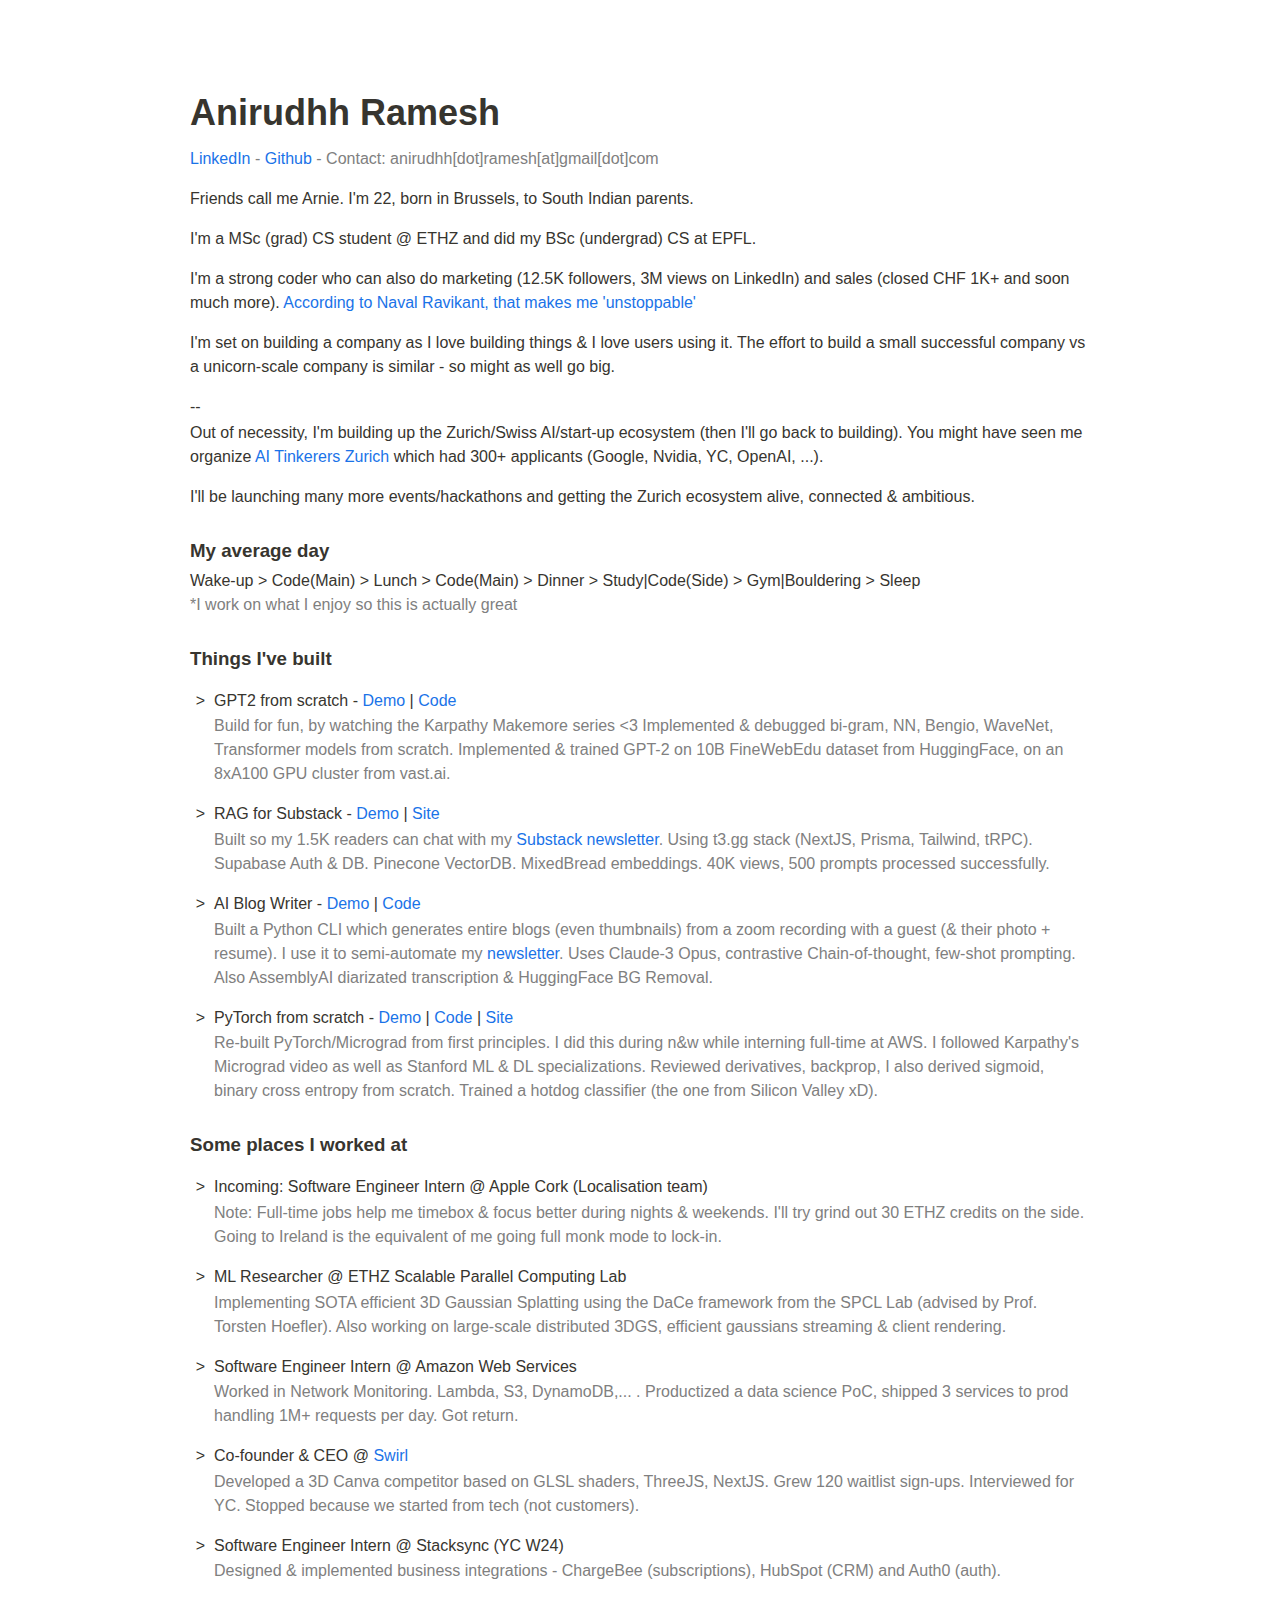
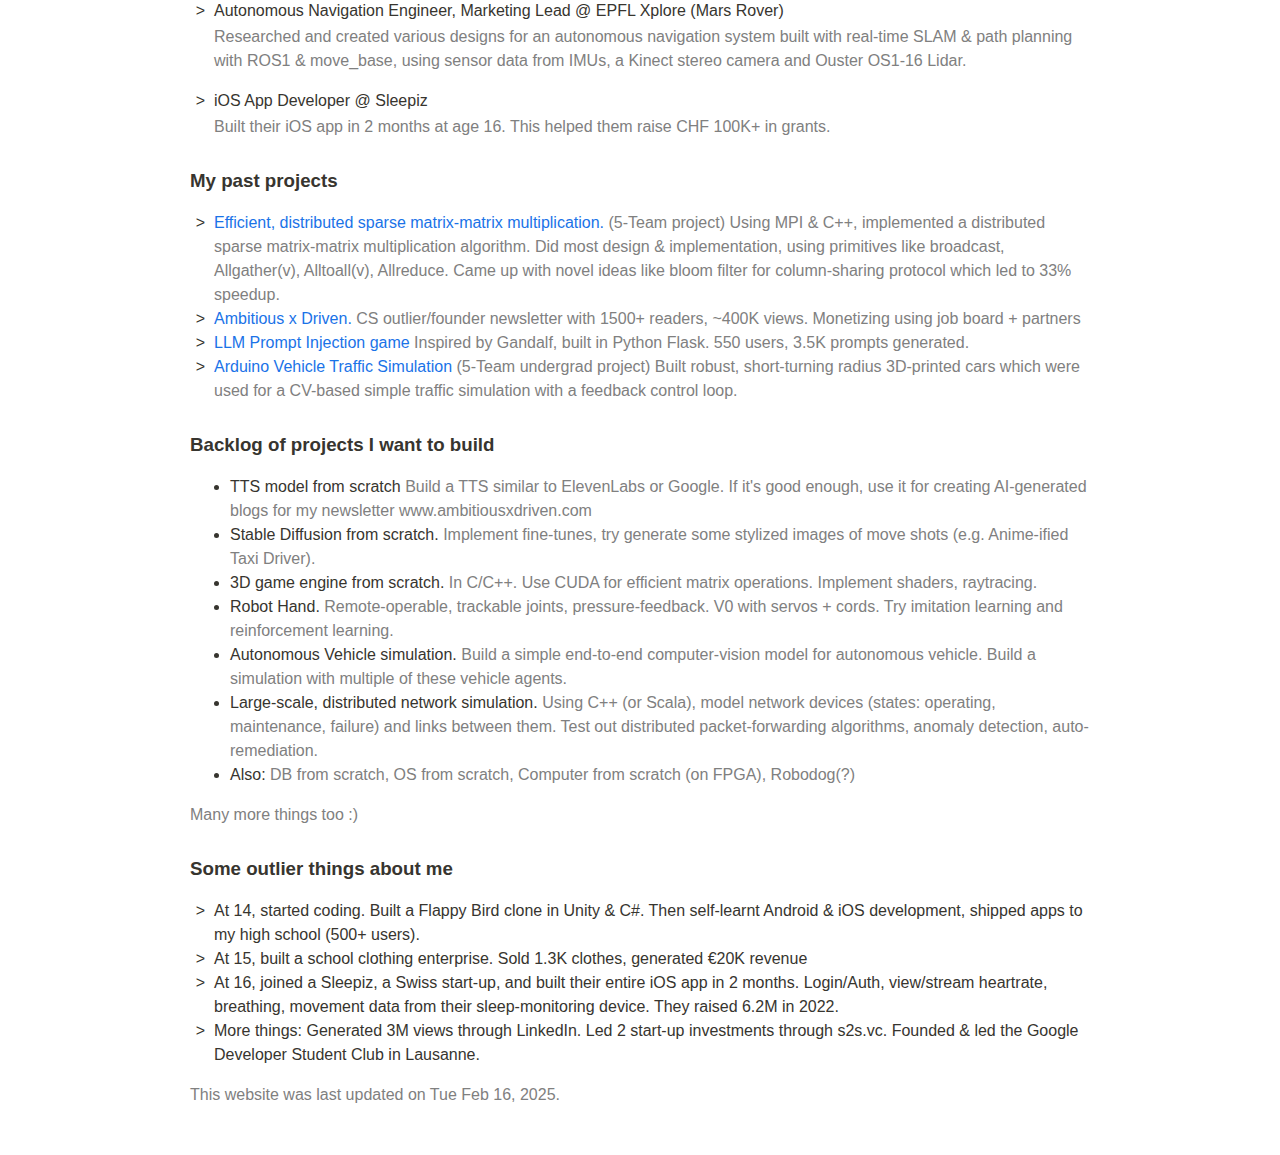
==== commit cd6639fc: "Added GPT-2, organizing AI stuff in Zurich side-project" ====
--- a/index.html
+++ b/index.html
@@ -9,10 +9,19 @@
   <body class="container">
     <div class="flex-col">
       <h1>Anirudhh Ramesh</h1>
-      <p class="description">Contact: anirudhh[dot]ramesh[at]gmail[dot]com</p>
-      <p>
-        Friends call me Arnie. I'm 22. I'm a MSc (grad) CS student @ ETHZ and
-        did my BSc (undergrad) CS at EPFL.
+      <p class="description">
+        <a href="https://www.linkedin.com/in/anirudhhramesh/">LinkedIn</a> -
+        <a href="https://github.com/anirudhhramesh">Github</a> - Contact:
+        anirudhh[dot]ramesh[at]gmail[dot]com
+      </p>
+
+      <p>
+        Friends call me Arnie. I'm 22, born in Brussels, to South Indian
+        parents.
+      </p>
+      <p>
+        I'm a MSc (grad) CS student @ ETHZ and did my BSc (undergrad) CS at
+        EPFL.
       </p>
       <p>
         I'm a strong coder who can also do marketing (12.5K followers, 3M views
@@ -22,25 +31,51 @@
         >
       </p>
       <p>
-        I'm set on building a company as I care strongly about being
-        user-facing, iterating fast and growing faster. The effort to build a
-        small successful company vs a unicorn-scale company is similar - so
-        might as well go big.
+        I'm set on building a company as I love building things & I love users
+        using it. The effort to build a small successful company vs a
+        unicorn-scale company is similar - so might as well go big.
+      </p>
+      --
+      <p>
+        Out of necessity, I'm building up the Zurich/Swiss AI/start-up ecosystem
+        (then I'll go back to building). You might have seen me organize
+        <a href="https://x.com/arnie_hacker/status/1887101974719402297"
+          >AI Tinkerers Zurich</a
+        >
+        which had 300+ applicants (Google, Nvidia, YC, OpenAI, ...).
+      </p>
+
+      <p>
+        I'll be launching many more events/hackathons and getting the Zurich
+        ecosystem alive, connected & ambitious.
       </p>
 
       <h3>My average day</h3>
       <p>
         Wake-up > Code(Main) > Lunch > Code(Main) > Dinner > Study|Code(Side) >
-        Gym|Soccer|Bouldering > Sleep
+        Gym|Bouldering > Sleep
         <br />
         <span class="description"
-          >*Seems depressing but I work on what I enjoy so it's actually
-          great</span
+          >*I work on what I enjoy so this is actually great</span
         >
       </p>
 
       <h3>Things I've built</h3>
       <ul class="list-disc">
+        <li>
+          GPT2 from scratch -
+          <a
+            href="https://www.linkedin.com/posts/anirudhhramesh_i-built-chatgpt-from-scratch-specifically-activity-7290025929148440576-7he-"
+            >Demo</a
+          >
+          | <a href="http://github.com/anirudhhramesh/GPT2">Code</a>
+          <p class="description">
+            Build for fun, by watching the Karpathy Makemore series <3
+            Implemented & debugged bi-gram, NN, Bengio, WaveNet, Transformer
+            models from scratch. Implemented & trained GPT-2 on 10B FineWebEdu
+            dataset from HuggingFace, on an 8xA100 GPU cluster from vast.ai.
+          </p>
+        </li>
         <li>
           RAG for Substack -
           <a
@@ -97,10 +132,20 @@
 
       <h3>Some places I worked at</h3>
       <ul class="list-disc">
+        <li>
+          Incoming: Software Engineer Intern @ Apple Cork (Localisation team)
+        </li>
+        <p class="description">
+          Note: Full-time jobs help me timebox & focus better during nights &
+          weekends. I'll try grind out 30 ETHZ credits on the side. Going to
+          Ireland is the equivalent of me going full monk mode to lock-in.
+        </p>
         <li>ML Researcher @ ETHZ Scalable Parallel Computing Lab</li>
         <p class="description">
           Implementing SOTA efficient 3D Gaussian Splatting using the DaCe
-          framework from the SPCL Lab (advised by Prof. Torsten Hoefler).
+          framework from the SPCL Lab (advised by Prof. Torsten Hoefler). Also
+          working on large-scale distributed 3DGS, efficient gaussians streaming
+          & client rendering.
         </p>
 
         <li>Software Engineer Intern @ Amazon Web Services</li>
@@ -188,15 +233,6 @@
       <h3>Backlog of projects I want to build</h3>
       <ul>
         <li>
-          GPT2 from scratch.
-          <span class="description"
-            >Following Andrej Karpathy's lectures. Implement additional latest
-            research improvements on top such as Flash Attention, Llama 3.1
-            paper. Deploy on custom 'chatgpt' site, built to be highly-scalable
-            (AWS S3, Lambda, SageMaker)</span
-          >
-        </li>
-        <li>
           TTS model from scratch
           <span class="description"
             >Build a TTS similar to ElevenLabs or Google. If it's good enough,
@@ -243,6 +279,13 @@
             auto-remediation.</span
           >
         </li>
+        <li>
+          Also:
+          <span class="description"
+            >DB from scratch, OS from scratch, Computer from scratch (on FPGA),
+            Robodog(?)</span
+          >
+        </li>
       </ul>
       <p class="description">Many more things too :)</p>
 
@@ -270,7 +313,7 @@
         </li>
       </ul>
       <p class="description">
-        This website was last updated on Tue Nov 12, 2024.
+        This website was last updated on Tue Feb 16, 2025.
       </p>
     </div>
   </body>
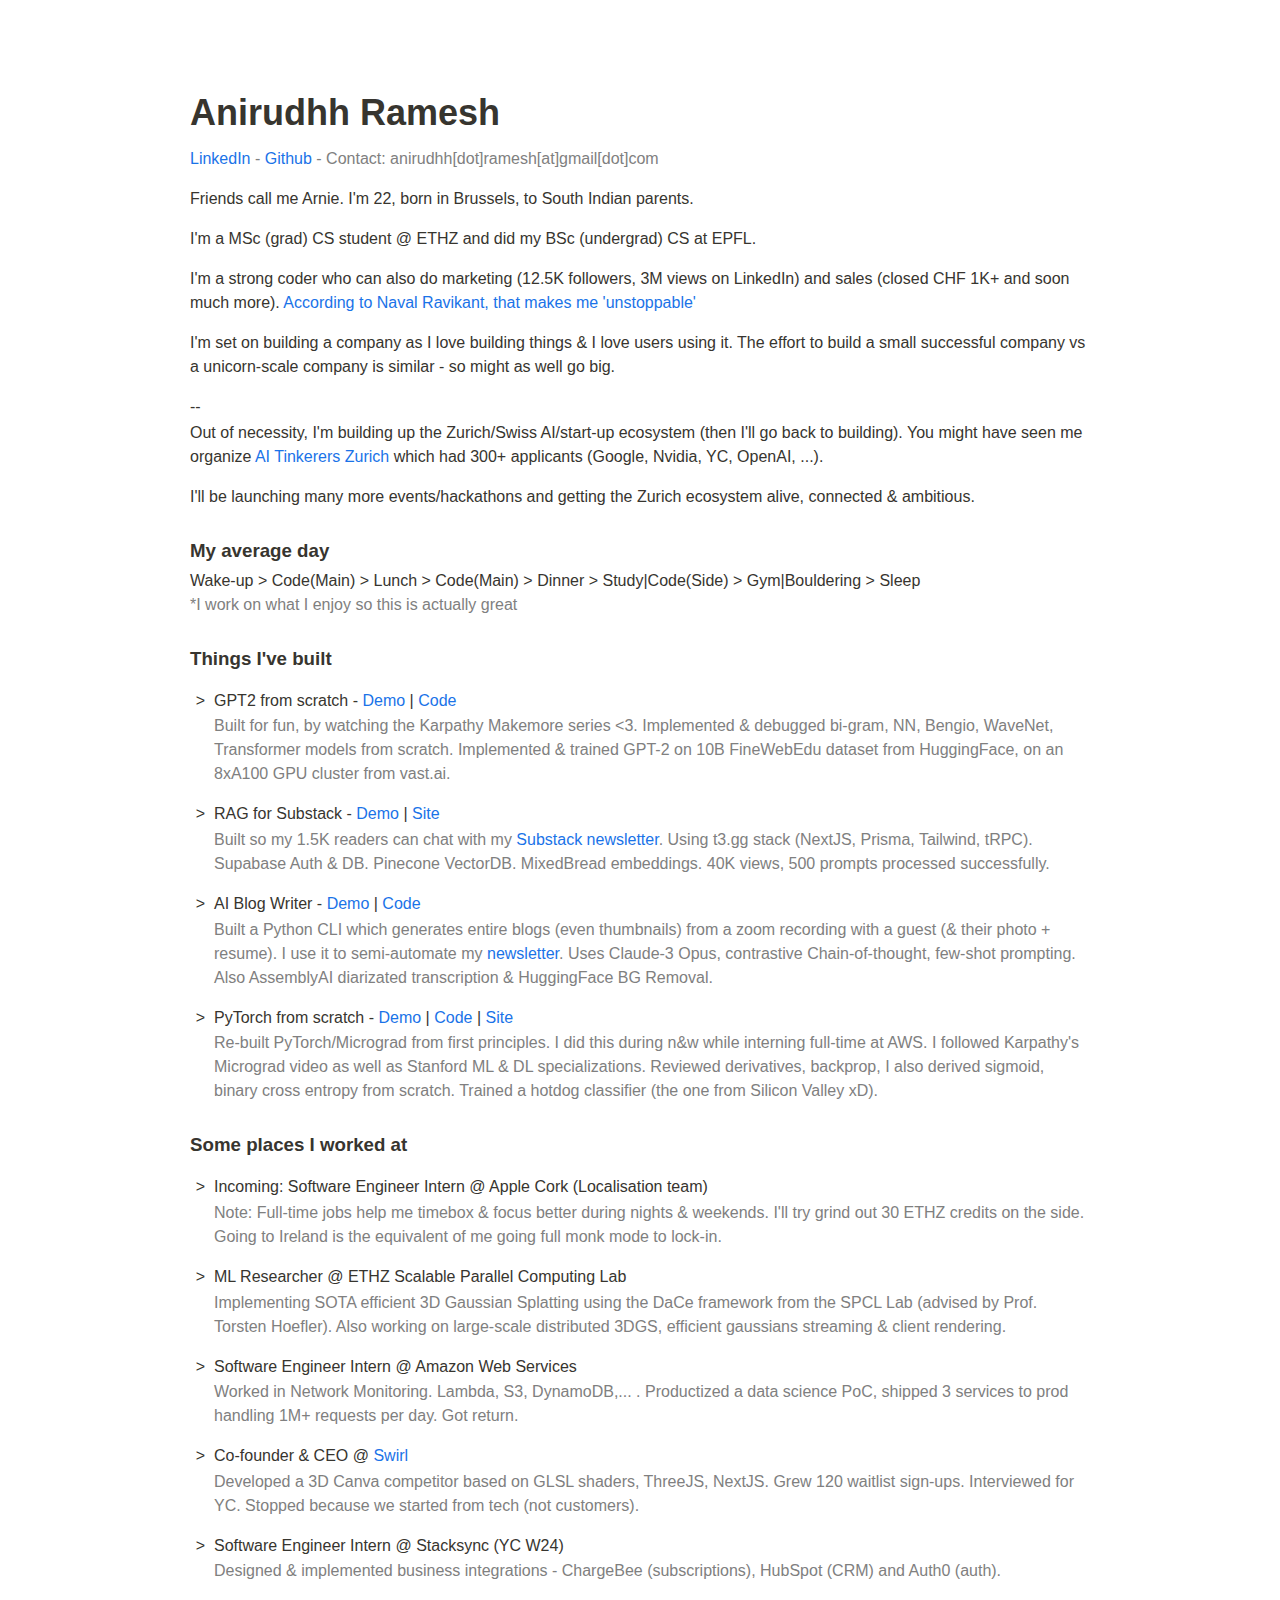
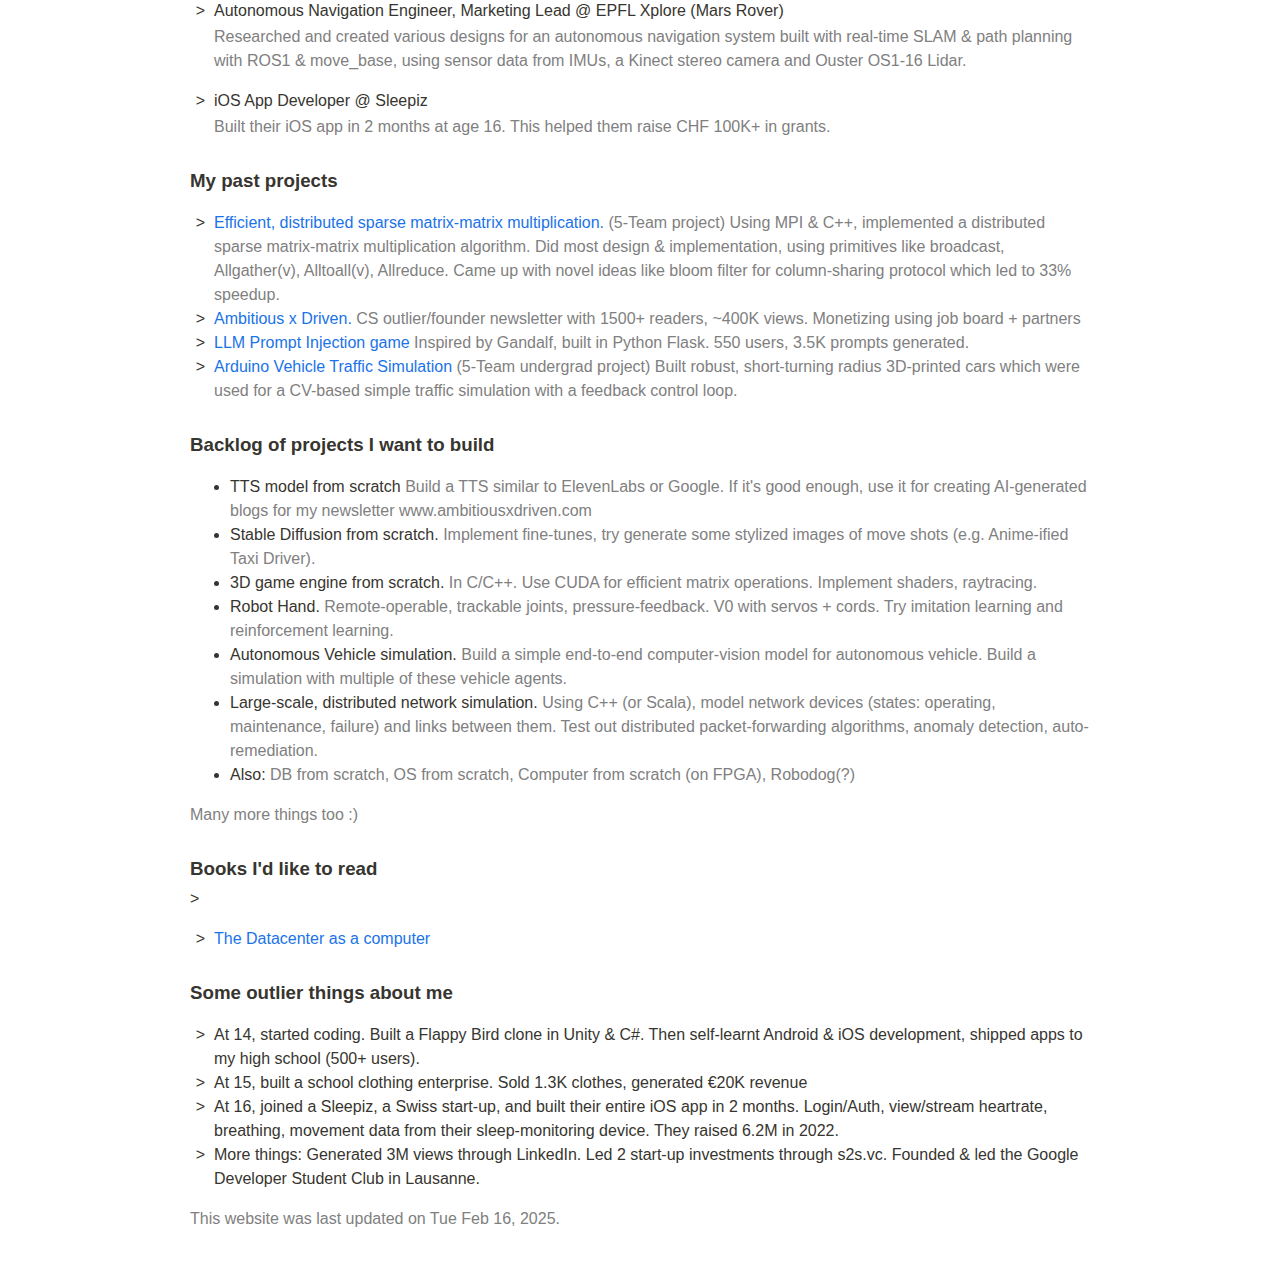
==== commit e17039ba: "Added books to read" ====
--- a/index.html
+++ b/index.html
@@ -70,7 +70,7 @@
           >
           | <a href="http://github.com/anirudhhramesh/GPT2">Code</a>
           <p class="description">
-            Build for fun, by watching the Karpathy Makemore series <3
+            Built for fun, by watching the Karpathy Makemore series <3.
             Implemented & debugged bi-gram, NN, Bengio, WaveNet, Transformer
             models from scratch. Implemented & trained GPT-2 on 10B FineWebEdu
             dataset from HuggingFace, on an 8xA100 GPU cluster from vast.ai.
@@ -289,6 +289,16 @@
       </ul>
       <p class="description">Many more things too :)</p>
 
+      <h3>Books I'd like to read</h3>
+      >
+      <ul class="list-disc">
+        <li>
+          <a href="https://link.springer.com/book/10.1007/978-3-031-01761-2"
+            >The Datacenter as a computer</a
+          >
+        </li>
+      </ul>
+
       <h3>Some outlier things about me</h3>
       <ul class="list-disc">
         <li>
